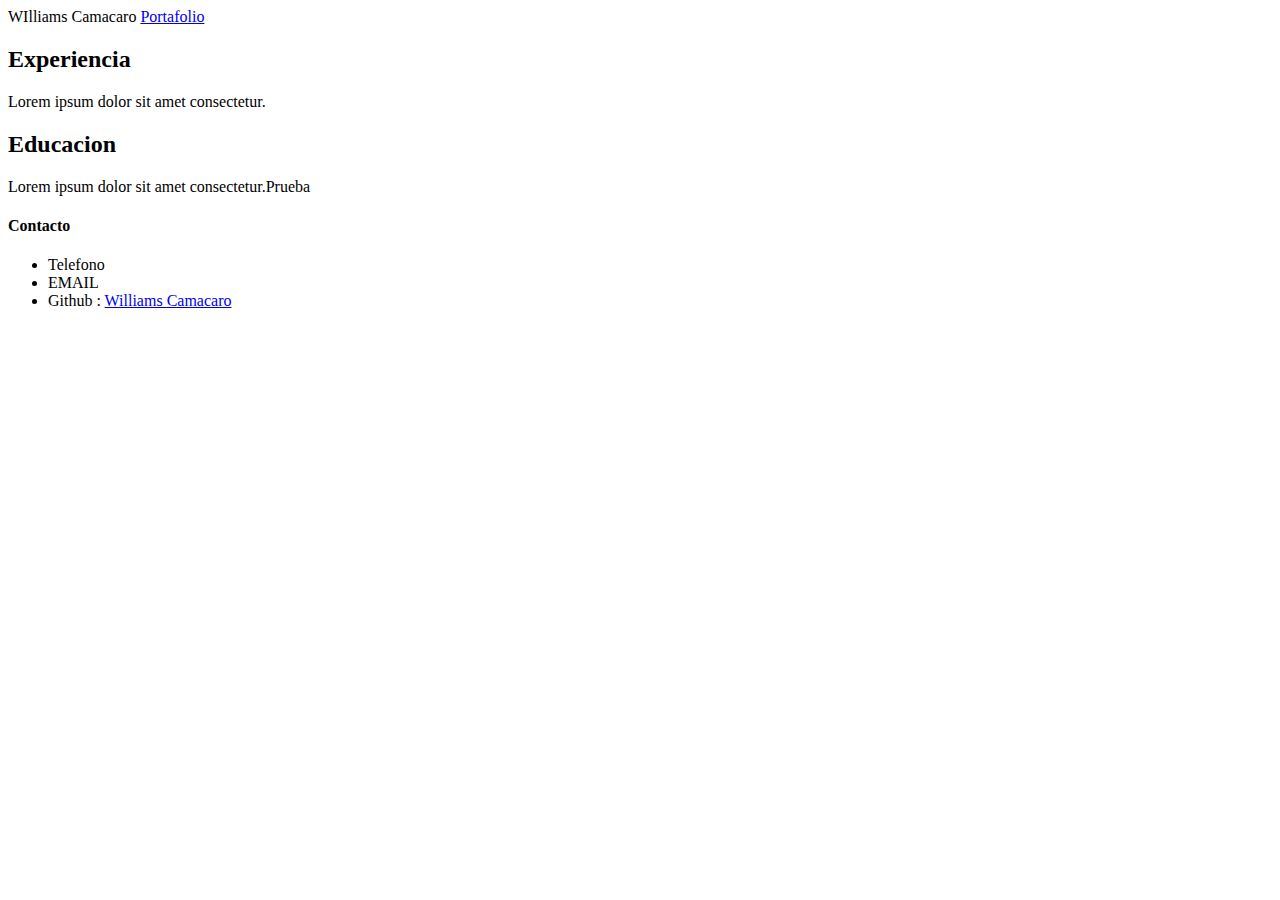
==== index.html @ 0d724711 "subiendo archivos" ====
<!DOCTYPE html>
<html lang="en">
  <head>
    <meta charset="UTF-8" />
    <meta name="viewport" content="width=device-width, initial-scale=1.0" />
    <title>Mi Portafolio</title>
    <link rel="stylesheet" href="./assets/css/style.css/" />
  </head>
  <body>
    <nav>
      <span>WIlliams Camacaro</span>
      <a href="./portafolio.html" target="_blank">Portafolio</a>
    </nav>
    <section>
      <h2>Experiencia</h2>
      <p>Lorem ipsum dolor sit amet consectetur.</p>
    </section>
    <section>
      <h2>Educacion</h2>
      <p>Lorem ipsum dolor sit amet consectetur.Prueba</p>
    </section>
    <footer>
      <h4>Contacto</h4>
      <ul>
        <li>Telefono</li>
        <li>EMAIL</li>
        <li>
          Github :
          <a
            href="https://github.com/Williams19094528/Williams19094528.github.io.git"
            target="_blank"
          >
            Williams Camacaro
          </a>
        </li>
      </ul>
    </footer>
  </body>
</html>
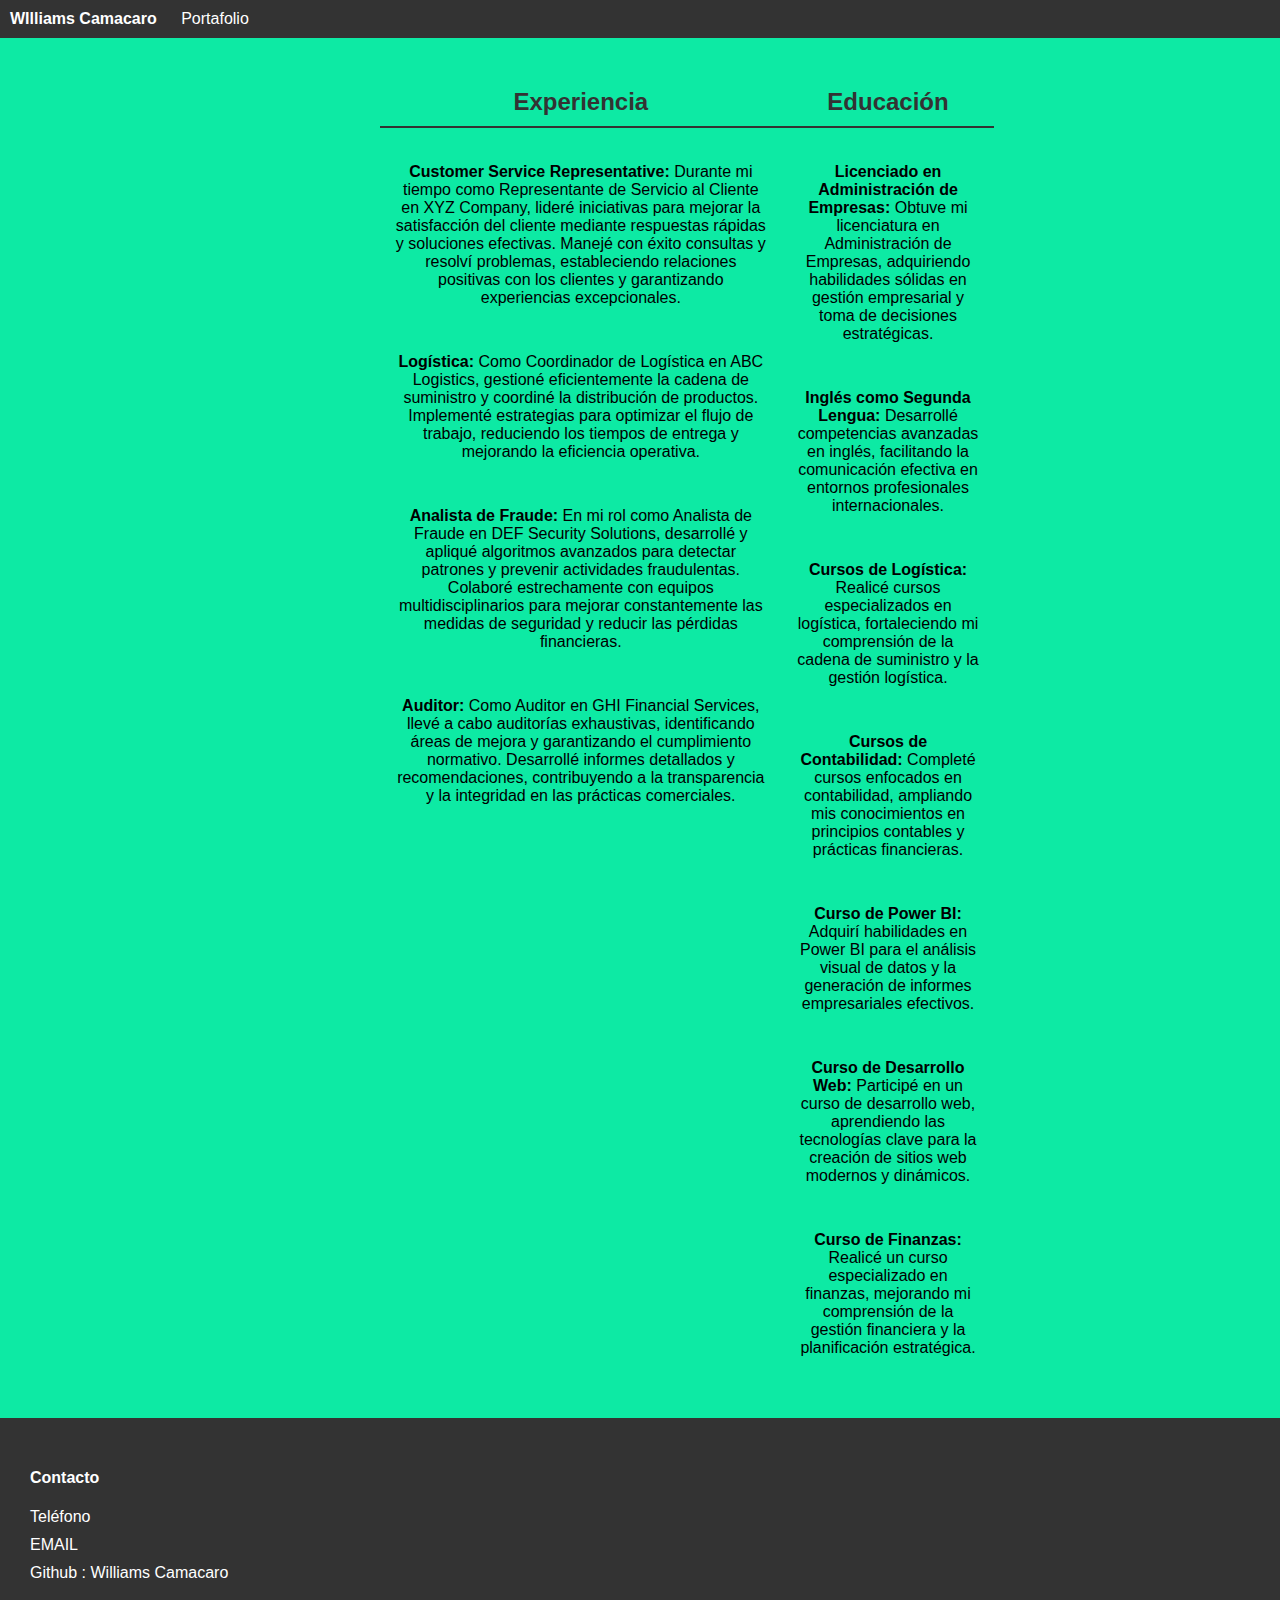
==== commit d94b27b1: "Actualizacion de informacion" ====
--- a/index.html
+++ b/index.html
@@ -4,25 +4,94 @@
     <meta charset="UTF-8" />
     <meta name="viewport" content="width=device-width, initial-scale=1.0" />
     <title>Mi Portafolio</title>
-    <link rel="stylesheet" href="./assets/css/style.css/" />
+    <link rel="stylesheet" href="./assets/css/style.css" />
   </head>
   <body>
     <nav>
       <span>WIlliams Camacaro</span>
       <a href="./portafolio.html" target="_blank">Portafolio</a>
     </nav>
-    <section>
-      <h2>Experiencia</h2>
-      <p>Lorem ipsum dolor sit amet consectetur.</p>
-    </section>
-    <section>
-      <h2>Educacion</h2>
-      <p>Lorem ipsum dolor sit amet consectetur.Prueba</p>
+    <section class="contenedor">
+      <section>
+        <h2>Experiencia</h2>
+
+        <p>
+          <b>Customer Service Representative:</b>
+          Durante mi tiempo como Representante de Servicio al Cliente en XYZ
+          Company, lideré iniciativas para mejorar la satisfacción del cliente
+          mediante respuestas rápidas y soluciones efectivas. Manejé con éxito
+          consultas y resolví problemas, estableciendo relaciones positivas con
+          los clientes y garantizando experiencias excepcionales.
+        </p>
+        <p>
+          <b>Logística:</b>
+          Como Coordinador de Logística en ABC Logistics, gestioné
+          eficientemente la cadena de suministro y coordiné la distribución de
+          productos. Implementé estrategias para optimizar el flujo de trabajo,
+          reduciendo los tiempos de entrega y mejorando la eficiencia operativa.
+        </p>
+        <p>
+          <b>Analista de Fraude:</b>
+          En mi rol como Analista de Fraude en DEF Security Solutions,
+          desarrollé y apliqué algoritmos avanzados para detectar patrones y
+          prevenir actividades fraudulentas. Colaboré estrechamente con equipos
+          multidisciplinarios para mejorar constantemente las medidas de
+          seguridad y reducir las pérdidas financieras.
+        </p>
+        <p>
+          <b>Auditor:</b>
+          Como Auditor en GHI Financial Services, llevé a cabo auditorías
+          exhaustivas, identificando áreas de mejora y garantizando el
+          cumplimiento normativo. Desarrollé informes detallados y
+          recomendaciones, contribuyendo a la transparencia y la integridad en
+          las prácticas comerciales.
+        </p>
+      </section>
+
+      <section>
+        <h2>Educación</h2>
+        <p>
+          <b>Licenciado en Administración de Empresas:</b>
+          Obtuve mi licenciatura en Administración de Empresas, adquiriendo
+          habilidades sólidas en gestión empresarial y toma de decisiones
+          estratégicas.
+        </p>
+        <p>
+          <b>Inglés como Segunda Lengua:</b>
+          Desarrollé competencias avanzadas en inglés, facilitando la
+          comunicación efectiva en entornos profesionales internacionales.
+        </p>
+        <p>
+          <b>Cursos de Logística:</b>
+          Realicé cursos especializados en logística, fortaleciendo mi
+          comprensión de la cadena de suministro y la gestión logística.
+        </p>
+        <p>
+          <b>Cursos de Contabilidad:</b>
+          Completé cursos enfocados en contabilidad, ampliando mis conocimientos
+          en principios contables y prácticas financieras.
+        </p>
+        <p>
+          <b>Curso de Power BI:</b>
+          Adquirí habilidades en Power BI para el análisis visual de datos y la
+          generación de informes empresariales efectivos.
+        </p>
+        <p>
+          <b>Curso de Desarrollo Web:</b>
+          Participé en un curso de desarrollo web, aprendiendo las tecnologías
+          clave para la creación de sitios web modernos y dinámicos.
+        </p>
+        <p>
+          <b>Curso de Finanzas:</b>
+          Realicé un curso especializado en finanzas, mejorando mi comprensión
+          de la gestión financiera y la planificación estratégica.
+        </p>
+      </section>
     </section>
     <footer>
       <h4>Contacto</h4>
       <ul>
-        <li>Telefono</li>
+        <li>Teléfono</li>
         <li>EMAIL</li>
         <li>
           Github :
--- a/assets/css/style.css
+++ b/assets/css/style.css
@@ -0,0 +1,61 @@
+body {
+  background-color: rgb(13, 234, 164);
+  margin: 0%;
+  font-family: Arial, sans-serif;
+}
+
+nav {
+  background-color: #333;
+  color: white;
+  padding: 10px;
+}
+
+nav span {
+  font-weight: bold;
+}
+
+nav a {
+  color: white;
+  margin-left: 20px;
+  text-decoration: none;
+}
+
+.contenedor {
+  display: flex;
+  justify-content: space-between;
+  margin-left: 350px;
+  text-align: center;
+
+  padding: 30px;
+  width: 48%;
+}
+
+h2 {
+  color: #333;
+  border-bottom: 2px solid #333;
+  padding-bottom: 10px;
+}
+
+p {
+  padding: 15px;
+}
+
+footer {
+  background-color: #333;
+  color: white;
+  padding: 30px;
+}
+
+ul {
+  list-style: none;
+  padding: 0;
+}
+
+li {
+  margin-bottom: 10px;
+}
+
+a {
+  color: white;
+  text-decoration: none;
+}
